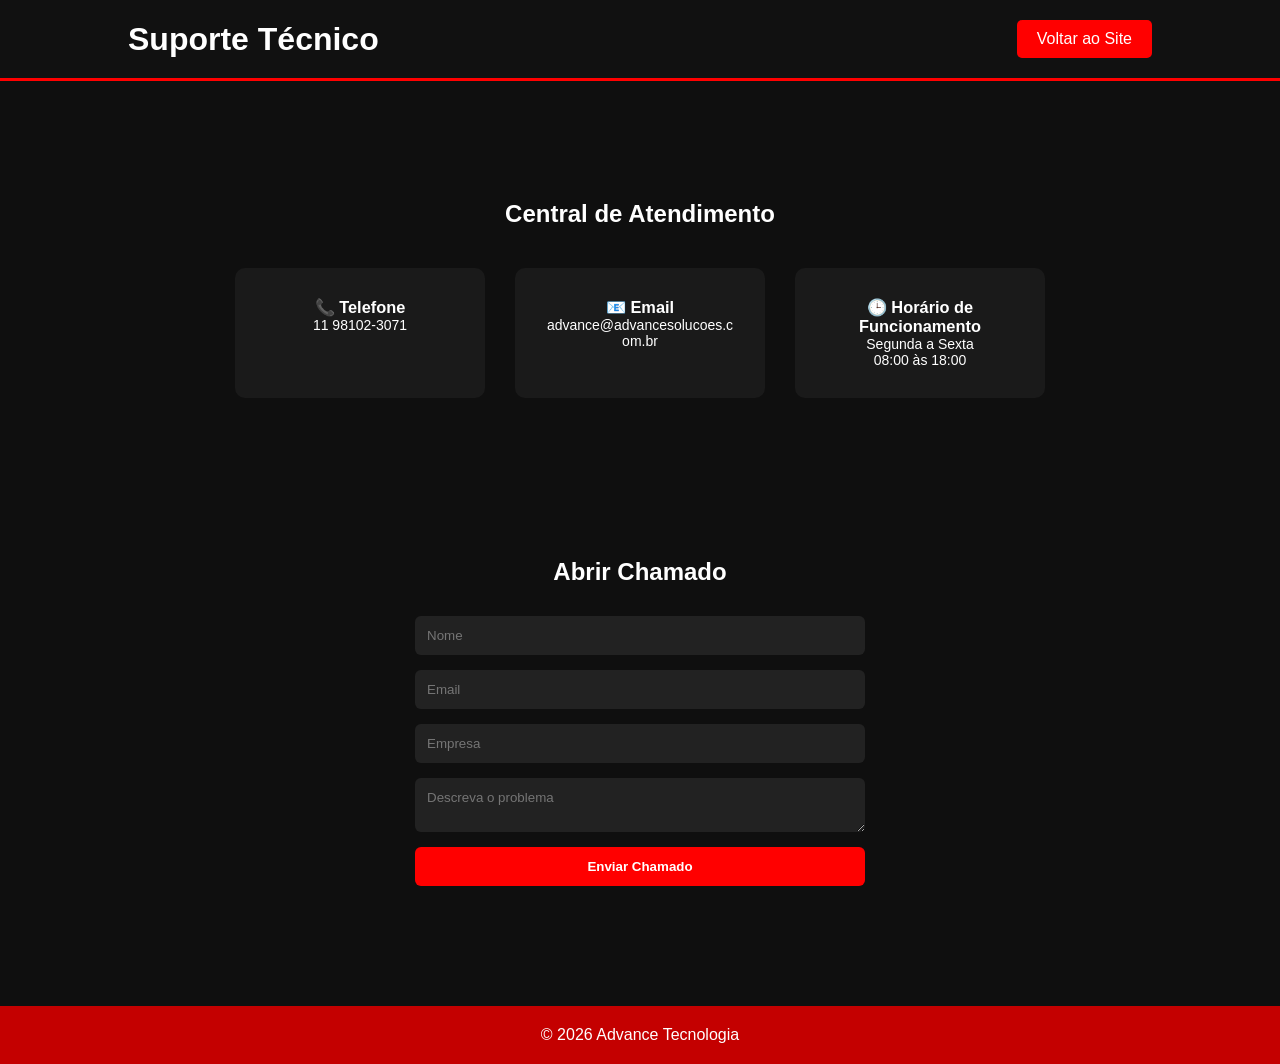
==== suporte.html @ 255f5f8f "Add files via upload" ====
<!DOCTYPE html>
<html lang="pt-br">
<head>

<meta charset="UTF-8">
<meta name="viewport" content="width=device-width, initial-scale=1.0">

<title>Suporte Técnico</title>

<link rel="stylesheet" href="style.css">

</head>

<body>

<header class="header-suporte">

<h1>Suporte Técnico</h1>

<a href="index.html" class="voltar">Voltar ao Site</a>

</header>

<section class="section">

<h2>Central de Atendimento</h2>

<div class="info-suporte">

<div class="card-suporte">
<h3>📞 Telefone</h3>
<p>11 98102-3071</p>
</div>

<div class="card-suporte">
<h3>📧 Email</h3>
<p>advance@advancesolucoes.com.br</p>
</div>

<div class="card-suporte">
<h3>🕒 Horário de Funcionamento</h3>
<p>Segunda a Sexta</p>
<p>08:00 às 18:00</p>
</div>

</div>

</section>

<section class="section">

<h2>Abrir Chamado</h2>

<form class="form-suporte">

<input type="text" placeholder="Nome" required>

<input type="email" placeholder="Email" required>

<input type="text" placeholder="Empresa">

<textarea placeholder="Descreva o problema"></textarea>

<button type="submit">Enviar Chamado</button>

</form>

</section>

<footer>

<p>© 2026 Advance Tecnologia</p>

</footer>

</body>
</html>
---- style.css ----
*{
margin:0;
padding:0;
box-sizing:border-box;
font-family: 'Orbitron', sans-serif;
}

body{
background:#0f0f0f;
color:white;
padding-top:120px;
}

header{
display:flex;
justify-content:space-between;
align-items:center;

background:#e4e4e400;
padding:20px 10%;

position:fixed;
top:0;
width:100%;
z-index:1000;
}

nav a{

color:white;
margin-left:20px;
text-decoration:none;
font-weight:600;

}

nav a:hover{

color:#ffcccc;

}

.hero{

height:80vh;
background:url('https://images.unsplash.com/photo-1518770660439-4636190af475') center/cover;

display:flex;
align-items:center;
padding-left:10%;

}

.hero-text{

background:rgba(0,0,0,0.6);
padding:40px;
border-radius:10px;

}

.hero h2{

font-size:48px;
color:#ff2e2e;

}

.btn{

display:inline-block;
margin-top:20px;
padding:12px 30px;
background:#ff0000;
color:white;
text-decoration:none;
border-radius:5px;

}

.section{

padding:80px 10%;
text-align:center;

}

.cards{

display:flex;
gap:30px;
margin-top:40px;
justify-content:center;

}

.card{

background:#1b1b1b;
padding:30px;
border-radius:10px;
width:250px;
transition:0.3s;

}

.card:hover{

transform:translateY(-10px);
box-shadow:0 10px 20px rgba(255,0,0,0.4);

}

.clientes{

display:flex;
gap:20px;
justify-content:center;
margin-top:40px;

}

.cliente{

background:#1a1a1a;
padding:20px;
border-radius:5px;

}

form{

display:flex;
flex-direction:column;
max-width:400px;
margin:auto;
gap:15px;

}

input, textarea{

padding:12px;
border:none;
border-radius:5px;

}

button{

background:#db3e3ebb;
color:white;
padding:12px;
border:none;
border-radius:5px;

}

footer{

background:#c40000;
text-align:center;
padding:20px;
margin-top:40px;

}

.logo img{
height:120px;
filter: drop-shadow(0px 0px 8px rgb(255, 255, 255));
transition:0.3s;
}

.logo img:hover{
filter: drop-shadow(0px 0px 15px white);
transform:scale(1.05);
}

.header-suporte{
display:flex;
justify-content:space-between;
align-items:center;
background:#111;
border-bottom:3px solid red;
padding:20px 10%;
}

.voltar{
background:red;
color:white;
padding:10px 20px;
text-decoration:none;
border-radius:5px;
}

.info-suporte{
display:flex;
gap:30px;
justify-content:center;
margin-top:40px;
flex-wrap:wrap;
}

.card-suporte{
background:#1a1a1a;
padding:30px;
border-radius:10px;
width:250px;
text-align:center;
transition:0.3s;
word-break: break-word;
overflow-wrap: anywhere;
font-size:14px;
}

.card-suporte:hover{
transform:translateY(-8px);
box-shadow:0 10px 20px rgba(255,0,0,0.4);
}

.form-suporte{
display:flex;
flex-direction:column;
max-width:450px;
margin:auto;
gap:15px;
margin-top:30px;
}

.form-suporte input,
.form-suporte textarea{
padding:12px;
border-radius:6px;
border:none;
background:#222;
color:white;
}

.form-suporte button{
background:red;
color:white;
padding:12px;
border:none;
border-radius:6px;
font-weight:bold;
cursor:pointer;
}

.form-suporte button:hover{
background:#ff2e2e;
}

html{
scroll-behavior:smooth;
}

.section{
padding:80px 10%;
text-align:center;
opacity:1;
transform:translateY(0);
transition:0.6s;
}

.section.show{
opacity:1;
transform:translateY(0);
}
.icon{
font-size:40px;
margin-bottom:15px;
color:#ff2e2e;
}
.clientes-carousel{
display:flex;
gap:60px;
overflow:hidden;
justify-content:center;
align-items:center;
margin-top:40px;
animation:scrollClientes 20s linear infinite;
}

.clientes-carousel img{
height:60px;
filter:grayscale(100%);
opacity:0.7;
}

@keyframes scrollClientes{
0%{transform:translateX(0);}
100%{transform:translateX(-50%);}
}
.whatsapp{
position:fixed;
bottom:25px;
right:25px;
background:#25D366;
color:white;
font-size:28px;
width:60px;
height:60px;
display:flex;
align-items:center;
justify-content:center;
border-radius:50%;
text-decoration:none;
box-shadow:0 5px 15px rgba(0,0,0,0.3);
z-index:1000;
}

.whatsapp:hover{
transform:scale(1.1);
}

.footer{
background:#111;
padding:50px 10%;
margin-top:60px;
}

.footer-container{
display:flex;
justify-content:space-between;
flex-wrap:wrap;
gap:40px;
}

.footer h3{
color:#ff2e2e;
margin-bottom:10px;
}

.footer-bottom{
text-align:center;
margin-top:40px;
border-top:1px solid #333;
padding-top:20px;
color:#aaa;
}
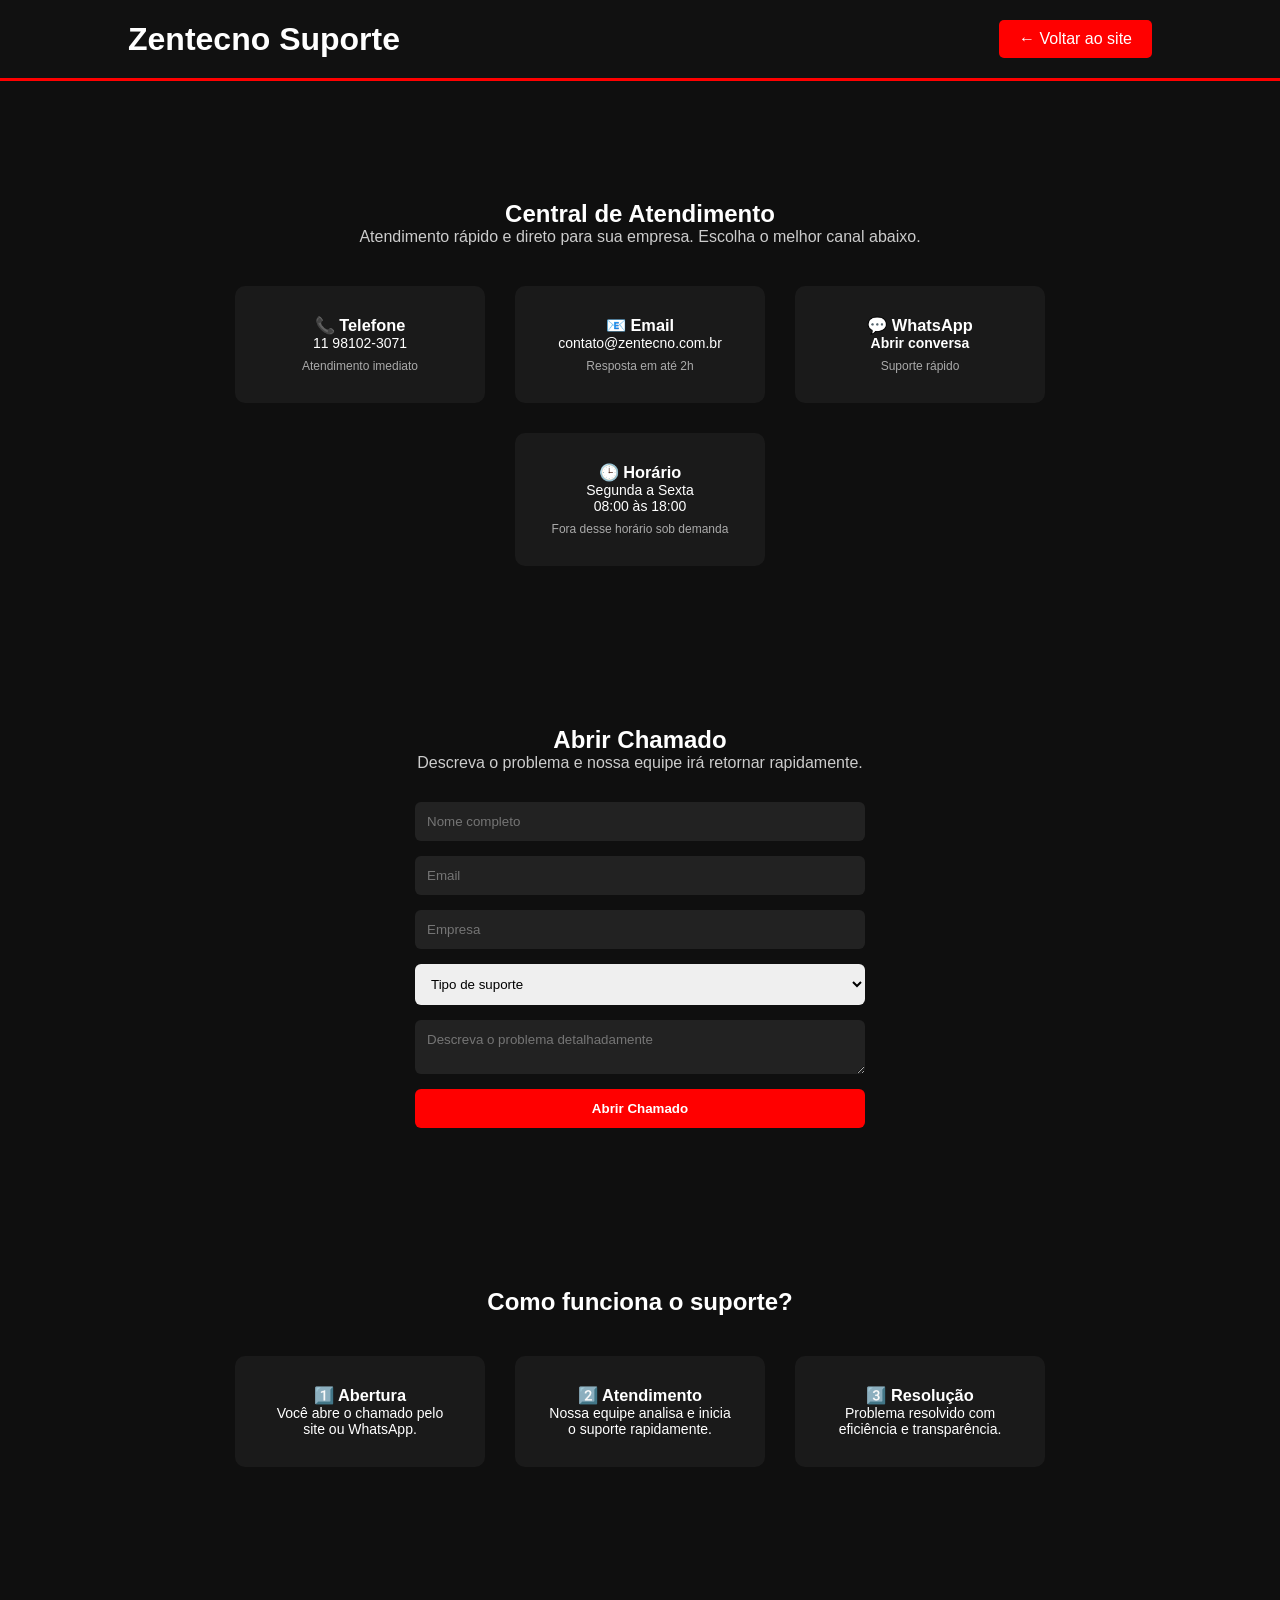
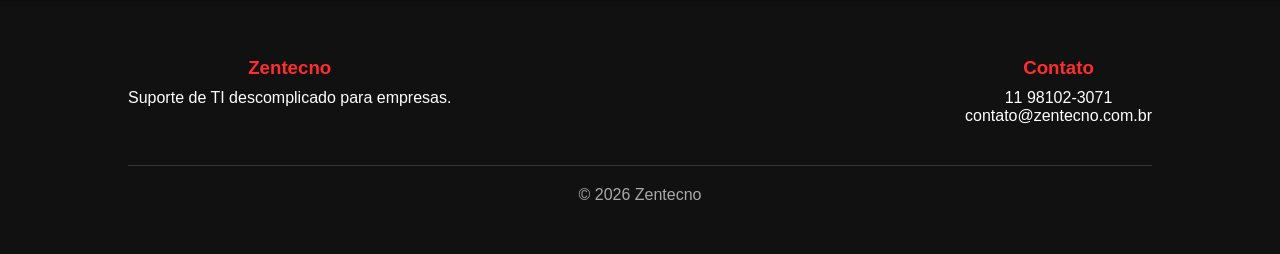
==== commit 02f85da4: "Add files via upload" ====
--- a/suporte.html
+++ b/suporte.html
@@ -1,77 +1,133 @@
-<!DOCTYPE html>
-<html lang="pt-br">
-<head>
-
-<meta charset="UTF-8">
-<meta name="viewport" content="width=device-width, initial-scale=1.0">
-
-<title>Suporte Técnico</title>
-
-<link rel="stylesheet" href="style.css">
-
-</head>
-
-<body>
-
-<header class="header-suporte">
-
-<h1>Suporte Técnico</h1>
-
-<a href="index.html" class="voltar">Voltar ao Site</a>
-
-</header>
-
-<section class="section">
-
-<h2>Central de Atendimento</h2>
-
-<div class="info-suporte">
-
-<div class="card-suporte">
-<h3>📞 Telefone</h3>
-<p>11 98102-3071</p>
-</div>
-
-<div class="card-suporte">
-<h3>📧 Email</h3>
-<p>advance@advancesolucoes.com.br</p>
-</div>
-
-<div class="card-suporte">
-<h3>🕒 Horário de Funcionamento</h3>
-<p>Segunda a Sexta</p>
-<p>08:00 às 18:00</p>
-</div>
-
-</div>
-
-</section>
-
-<section class="section">
-
-<h2>Abrir Chamado</h2>
-
-<form class="form-suporte">
-
-<input type="text" placeholder="Nome" required>
-
-<input type="email" placeholder="Email" required>
-
-<input type="text" placeholder="Empresa">
-
-<textarea placeholder="Descreva o problema"></textarea>
-
-<button type="submit">Enviar Chamado</button>
-
-</form>
-
-</section>
-
-<footer>
-
-<p>© 2026 Advance Tecnologia</p>
-
-</footer>
-
-</body>
+<!DOCTYPE html>
+<html lang="pt-br">
+<head>
+<meta charset="UTF-8">
+<meta name="viewport" content="width=device-width, initial-scale=1.0">
+<title>Suporte - Zentecno</title>
+<link rel="stylesheet" href="style.css">
+</head>
+
+<body>
+
+<header class="header-suporte">
+<h1>Zentecno Suporte</h1>
+<a href="index.html" class="voltar">← Voltar ao site</a>
+</header>
+
+<section class="section">
+
+<h2>Central de Atendimento</h2>
+<p style="margin-bottom:20px; color:#ccc;">
+Atendimento rápido e direto para sua empresa. Escolha o melhor canal abaixo.
+</p>
+
+<div class="info-suporte">
+
+<div class="card-suporte">
+<h3>📞 Telefone</h3>
+<p>11 98102-3071</p>
+<small>Atendimento imediato</small>
+</div>
+
+<div class="card-suporte">
+<h3>📧 Email</h3>
+<p>contato@zentecno.com.br</p>
+<small>Resposta em até 2h</small>
+</div>
+
+<div class="card-suporte">
+<h3>💬 WhatsApp</h3>
+<p><a href="https://wa.me/5511981023071" target="_blank">Abrir conversa</a></p>
+<small>Suporte rápido</small>
+</div>
+
+<div class="card-suporte">
+<h3>🕒 Horário</h3>
+<p>Segunda a Sexta</p>
+<p>08:00 às 18:00</p>
+<small>Fora desse horário sob demanda</small>
+</div>
+
+</div>
+
+</section>
+
+<section class="section">
+
+<h2>Abrir Chamado</h2>
+<p style="margin-bottom:20px; color:#ccc;">
+Descreva o problema e nossa equipe irá retornar rapidamente.
+</p>
+
+<form class="form-suporte">
+
+<input type="text" placeholder="Nome completo" required>
+
+<input type="email" placeholder="Email" required>
+
+<input type="text" placeholder="Empresa">
+
+<select required style="padding:12px; border-radius:6px; border:none;">
+<option value="">Tipo de suporte</option>
+<option>N1 - Básico</option>
+<option>N2 - Intermediário</option>
+<option>N3 - Avançado</option>
+</select>
+
+<textarea placeholder="Descreva o problema detalhadamente"></textarea>
+
+<button type="submit">Abrir Chamado</button>
+
+</form>
+
+</section>
+
+<section class="section">
+
+<h2>Como funciona o suporte?</h2>
+
+<div class="info-suporte">
+
+<div class="card-suporte">
+<h3>1️⃣ Abertura</h3>
+<p>Você abre o chamado pelo site ou WhatsApp.</p>
+</div>
+
+<div class="card-suporte">
+<h3>2️⃣ Atendimento</h3>
+<p>Nossa equipe analisa e inicia o suporte rapidamente.</p>
+</div>
+
+<div class="card-suporte">
+<h3>3️⃣ Resolução</h3>
+<p>Problema resolvido com eficiência e transparência.</p>
+</div>
+
+</div>
+
+</section>
+
+<footer class="footer">
+<div class="footer-container">
+
+<div>
+<h3>Zentecno</h3>
+<p>Suporte de TI descomplicado para empresas.</p>
+</div>
+
+<div>
+<h3>Contato</h3>
+<p>11 98102-3071</p>
+<p>contato@zentecno.com.br</p>
+</div>
+
+</div>
+
+<div class="footer-bottom">
+© 2026 Zentecno
+</div>
+
+</footer>
+
+</body>
 </html>
--- a/style.css
+++ b/style.css
@@ -1,340 +1,424 @@
-*{
-margin:0;
-padding:0;
-box-sizing:border-box;
-font-family: 'Orbitron', sans-serif;
-}
-
-body{
-background:#0f0f0f;
-color:white;
-padding-top:120px;
-}
-
-header{
-display:flex;
-justify-content:space-between;
-align-items:center;
-
-background:#e4e4e400;
-padding:20px 10%;
-
-position:fixed;
-top:0;
-width:100%;
-z-index:1000;
-}
-
-nav a{
-
-color:white;
-margin-left:20px;
-text-decoration:none;
-font-weight:600;
-
-}
-
-nav a:hover{
-
-color:#ffcccc;
-
-}
-
-.hero{
-
-height:80vh;
-background:url('https://images.unsplash.com/photo-1518770660439-4636190af475') center/cover;
-
-display:flex;
-align-items:center;
-padding-left:10%;
-
-}
-
-.hero-text{
-
-background:rgba(0,0,0,0.6);
-padding:40px;
-border-radius:10px;
-
-}
-
-.hero h2{
-
-font-size:48px;
-color:#ff2e2e;
-
-}
-
-.btn{
-
-display:inline-block;
-margin-top:20px;
-padding:12px 30px;
-background:#ff0000;
-color:white;
-text-decoration:none;
-border-radius:5px;
-
-}
-
-.section{
-
-padding:80px 10%;
-text-align:center;
-
-}
-
-.cards{
-
-display:flex;
-gap:30px;
-margin-top:40px;
-justify-content:center;
-
-}
-
-.card{
-
-background:#1b1b1b;
-padding:30px;
-border-radius:10px;
-width:250px;
-transition:0.3s;
-
-}
-
-.card:hover{
-
-transform:translateY(-10px);
-box-shadow:0 10px 20px rgba(255,0,0,0.4);
-
-}
-
-.clientes{
-
-display:flex;
-gap:20px;
-justify-content:center;
-margin-top:40px;
-
-}
-
-.cliente{
-
-background:#1a1a1a;
-padding:20px;
-border-radius:5px;
-
-}
-
-form{
-
-display:flex;
-flex-direction:column;
-max-width:400px;
-margin:auto;
-gap:15px;
-
-}
-
-input, textarea{
-
-padding:12px;
-border:none;
-border-radius:5px;
-
-}
-
-button{
-
-background:#db3e3ebb;
-color:white;
-padding:12px;
-border:none;
-border-radius:5px;
-
-}
-
-footer{
-
-background:#c40000;
-text-align:center;
-padding:20px;
-margin-top:40px;
-
-}
-
-.logo img{
-height:120px;
-filter: drop-shadow(0px 0px 8px rgb(255, 255, 255));
-transition:0.3s;
-}
-
-.logo img:hover{
-filter: drop-shadow(0px 0px 15px white);
-transform:scale(1.05);
-}
-
-.header-suporte{
-display:flex;
-justify-content:space-between;
-align-items:center;
-background:#111;
-border-bottom:3px solid red;
-padding:20px 10%;
-}
-
-.voltar{
-background:red;
-color:white;
-padding:10px 20px;
-text-decoration:none;
-border-radius:5px;
-}
-
-.info-suporte{
-display:flex;
-gap:30px;
-justify-content:center;
-margin-top:40px;
-flex-wrap:wrap;
-}
-
-.card-suporte{
-background:#1a1a1a;
-padding:30px;
-border-radius:10px;
-width:250px;
-text-align:center;
-transition:0.3s;
-word-break: break-word;
-overflow-wrap: anywhere;
-font-size:14px;
-}
-
-.card-suporte:hover{
-transform:translateY(-8px);
-box-shadow:0 10px 20px rgba(255,0,0,0.4);
-}
-
-.form-suporte{
-display:flex;
-flex-direction:column;
-max-width:450px;
-margin:auto;
-gap:15px;
-margin-top:30px;
-}
-
-.form-suporte input,
-.form-suporte textarea{
-padding:12px;
-border-radius:6px;
-border:none;
-background:#222;
-color:white;
-}
-
-.form-suporte button{
-background:red;
-color:white;
-padding:12px;
-border:none;
-border-radius:6px;
-font-weight:bold;
-cursor:pointer;
-}
-
-.form-suporte button:hover{
-background:#ff2e2e;
-}
-
-html{
-scroll-behavior:smooth;
-}
-
-.section{
-padding:80px 10%;
-text-align:center;
-opacity:1;
-transform:translateY(0);
-transition:0.6s;
-}
-
-.section.show{
-opacity:1;
-transform:translateY(0);
-}
-.icon{
-font-size:40px;
-margin-bottom:15px;
-color:#ff2e2e;
-}
-.clientes-carousel{
-display:flex;
-gap:60px;
-overflow:hidden;
-justify-content:center;
-align-items:center;
-margin-top:40px;
-animation:scrollClientes 20s linear infinite;
-}
-
-.clientes-carousel img{
-height:60px;
-filter:grayscale(100%);
-opacity:0.7;
-}
-
-@keyframes scrollClientes{
-0%{transform:translateX(0);}
-100%{transform:translateX(-50%);}
-}
-.whatsapp{
-position:fixed;
-bottom:25px;
-right:25px;
-background:#25D366;
-color:white;
-font-size:28px;
-width:60px;
-height:60px;
-display:flex;
-align-items:center;
-justify-content:center;
-border-radius:50%;
-text-decoration:none;
-box-shadow:0 5px 15px rgba(0,0,0,0.3);
-z-index:1000;
-}
-
-.whatsapp:hover{
-transform:scale(1.1);
-}
-
-.footer{
-background:#111;
-padding:50px 10%;
-margin-top:60px;
-}
-
-.footer-container{
-display:flex;
-justify-content:space-between;
-flex-wrap:wrap;
-gap:40px;
-}
-
-.footer h3{
-color:#ff2e2e;
-margin-bottom:10px;
-}
-
-.footer-bottom{
-text-align:center;
-margin-top:40px;
-border-top:1px solid #333;
-padding-top:20px;
-color:#aaa;
+*{
+margin:0;
+padding:0;
+box-sizing:border-box;
+font-family: 'Orbitron', sans-serif;
+}
+
+body{
+background:#0f0f0f;
+color:white;
+padding-top:120px;
+}
+
+/* HEADER (CORRIGIDO) */
+header{
+display:flex;
+justify-content:space-between;
+align-items:center;
+background:#e4e4e400;
+padding:20px 10%;
+position:fixed;
+top:0;
+width:100%;
+z-index:1000;
+}
+
+/* MENU */
+nav a{
+color:white;
+margin-left:20px;
+text-decoration:none;
+font-weight:600;
+}
+
+nav a:hover{
+color:#ffcccc;
+}
+
+/* LOGO (AJUSTADA) */
+.logo img{
+height:120px;
+max-height:130px;
+width:auto;
+object-fit:contain;
+filter: drop-shadow(0 0 5px rgba(0, 0, 0, 0.5));
+transition:0.3s ease;
+}
+
+.logo img:hover{
+transform:scale(1.05);
+filter: drop-shadow(0 0 10px rgba(224, 132, 132, 0.8));
+}
+
+/* HERO */
+.hero{
+height:80vh;
+position:relative;
+display:flex;
+align-items:center;
+padding-left:10%;
+overflow:hidden;
+}
+
+.video-bg{
+position:absolute;
+top:0;
+left:0;
+width:100%;
+height:100%;
+object-fit:cover;
+z-index:-1;
+}
+
+.hero::before{
+content:"";
+position:absolute;
+top:0;
+left:0;
+width:100%;
+height:100%;
+background:rgba(0,0,0,0.5);
+z-index:-1;
+}
+
+.hero-text{
+background:rgba(0,0,0,0.6);
+padding:40px;
+border-radius:10px;
+}
+
+.hero h2{
+font-size:48px;
+color:#ff2e2e;
+}
+
+/* BOTÃO */
+.btn{
+display:inline-block;
+margin-top:20px;
+padding:12px 30px;
+background:#ff0000;
+color:white;
+text-decoration:none;
+border-radius:5px;
+}
+
+/* SECTIONS */
+.section{
+padding:80px 10%;
+text-align:center;
+opacity:1;
+transform:translateY(0);
+transition:0.6s;
+}
+
+.section.show{
+opacity:1;
+transform:translateY(0);
+}
+
+/* CARDS */
+.cards{
+display:flex;
+gap:30px;
+margin-top:40px;
+justify-content:center;
+flex-wrap:wrap;
+}
+
+.card{
+background:#1b1b1b9a;
+padding:30px;
+border-radius:10px;
+width:250px;
+transition:0.3s;
+}
+
+.card:hover{
+transform:translateY(-10px);
+box-shadow:0 10px 20px rgba(255,0,0,0.4);
+}
+
+.card-suporte small{
+display:block;
+margin-top:8px;
+color:#aaa;
+font-size:12px;
+}
+
+.card-suporte a{
+color:#fff;
+text-decoration:none;
+font-weight:bold;
+}
+
+.card-suporte a:hover{
+text-decoration:underline;
+}
+
+/* CLIENTES */
+.clientes{
+display:flex;
+gap:20px;
+justify-content:center;
+margin-top:40px;
+}
+
+.cliente{
+background:#1a1a1a;
+padding:20px;
+border-radius:5px;
+}
+
+.clientes-carousel{
+display:flex;
+gap:60px;
+overflow:hidden;
+justify-content:center;
+align-items:center;
+margin-top:40px;
+animation:scrollClientes 20s linear infinite;
+}
+
+.clientes-carousel img{
+height:60px;
+filter:grayscale(100%);
+opacity:0.7;
+}
+
+@keyframes scrollClientes{
+0%{transform:translateX(0);}
+100%{transform:translateX(-50%);}
+}
+
+/* FORM */
+form{
+display:flex;
+flex-direction:column;
+max-width:400px;
+margin:auto;
+gap:15px;
+}
+
+input, textarea{
+padding:12px;
+border:none;
+border-radius:5px;
+}
+
+button{
+background:#db3e3ebb;
+color:white;
+padding:12px;
+border:none;
+border-radius:5px;
+}
+
+/* FOOTER */
+footer{
+background:#c40000;
+text-align:center;
+padding:20px;
+margin-top:40px;
+}
+
+.footer{
+background:#111;
+padding:50px 10%;
+margin-top:60px;
+}
+
+.footer-container{
+display:flex;
+justify-content:space-between;
+flex-wrap:wrap;
+gap:40px;
+}
+
+.footer h3{
+color:#ff2e2e;
+margin-bottom:10px;
+}
+
+.footer-bottom{
+text-align:center;
+margin-top:40px;
+border-top:1px solid #333;
+padding-top:20px;
+color:#aaa;
+}
+
+/* SUPORTE */
+.header-suporte{
+display:flex;
+justify-content:space-between;
+align-items:center;
+background:#111;
+border-bottom:3px solid red;
+padding:20px 10%;
+}
+
+.voltar{
+background:red;
+color:white;
+padding:10px 20px;
+text-decoration:none;
+border-radius:5px;
+}
+
+.info-suporte{
+display:flex;
+gap:30px;
+justify-content:center;
+margin-top:40px;
+flex-wrap:wrap;
+}
+
+.card-suporte{
+background:#1a1a1a;
+padding:30px;
+border-radius:10px;
+width:250px;
+text-align:center;
+transition:0.3s;
+word-break: break-word;
+overflow-wrap: anywhere;
+font-size:14px;
+}
+
+.card-suporte:hover{
+transform:translateY(-8px);
+box-shadow:0 10px 20px rgba(255,0,0,0.4);
+}
+
+.form-suporte{
+display:flex;
+flex-direction:column;
+max-width:450px;
+margin:auto;
+gap:15px;
+margin-top:30px;
+}
+
+.form-suporte input,
+.form-suporte textarea{
+padding:12px;
+border-radius:6px;
+border:none;
+background:#222;
+color:white;
+}
+
+.form-suporte button{
+background:red;
+color:white;
+padding:12px;
+border:none;
+border-radius:6px;
+font-weight:bold;
+cursor:pointer;
+}
+
+.form-suporte button:hover{
+background:#ff2e2e;
+}
+
+/* WHATSAPP */
+.whatsapp{
+position:fixed;
+bottom:25px;
+right:25px;
+background:#25D366;
+color:white;
+font-size:28px;
+width:60px;
+height:60px;
+display:flex;
+align-items:center;
+justify-content:center;
+border-radius:50%;
+text-decoration:none;
+box-shadow:0 5px 15px rgba(0,0,0,0.3);
+z-index:1000;
+}
+
+.whatsapp:hover{
+transform:scale(1.1);
+}
+
+/* RESPONSIVO */
+@media (max-width:768px){
+
+header{
+flex-direction:column;
+gap:15px;
+padding:15px;
+}
+
+.logo img{
+height:80px;
+}
+
+nav{
+display:flex;
+flex-wrap:wrap;
+justify-content:center;
+gap:10px;
+}
+
+nav a{
+margin-left:0;
+font-size:14px;
+}
+
+.hero{
+height:auto;
+padding:120px 20px 60px 20px;
+text-align:center;
+justify-content:center;
+}
+
+.hero-text{
+padding:25px;
+}
+
+.hero h2{
+font-size:32px;
+}
+
+.section{
+padding:60px 20px;
+}
+
+.cards{
+flex-direction:column;
+align-items:center;
+}
+
+.card{
+width:100%;
+max-width:320px;
+}
+
+.clientes-carousel{
+gap:30px;
+}
+
+.clientes-carousel img{
+height:40px;
+}
+
+.footer-container{
+flex-direction:column;
+text-align:center;
+gap:30px;
+}
+
+.whatsapp{
+width:55px;
+height:55px;
+font-size:24px;
+}
+
 }
